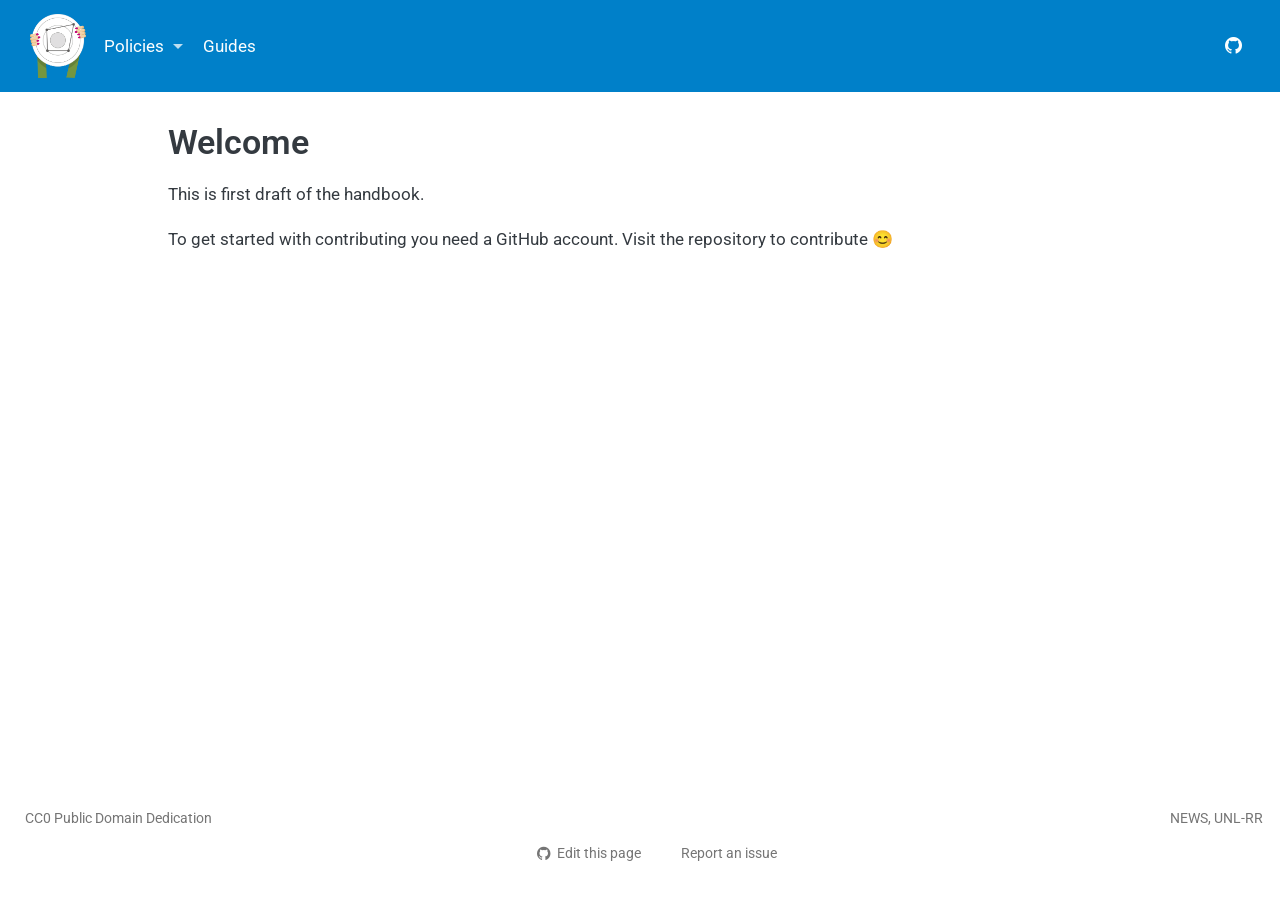
==== index.html @ e449a9d9 "Built site for gh-pages" ====
<!DOCTYPE html>
<html xmlns="http://www.w3.org/1999/xhtml" lang="en" xml:lang="en"><head>

<meta charset="utf-8">
<meta name="generator" content="quarto-1.8.26">

<meta name="viewport" content="width=device-width, initial-scale=1.0, user-scalable=yes">


<title>Welcome – Handbook of Recognition and Rewards</title>
<style>
code{white-space: pre-wrap;}
span.smallcaps{font-variant: small-caps;}
div.columns{display: flex; gap: min(4vw, 1.5em);}
div.column{flex: auto; overflow-x: auto;}
div.hanging-indent{margin-left: 1.5em; text-indent: -1.5em;}
ul.task-list{list-style: none;}
ul.task-list li input[type="checkbox"] {
  width: 0.8em;
  margin: 0 0.8em 0.2em -1em; /* quarto-specific, see https://github.com/quarto-dev/quarto-cli/issues/4556 */ 
  vertical-align: middle;
}
</style>


<script src="site_libs/quarto-nav/quarto-nav.js"></script>
<script src="site_libs/quarto-nav/headroom.min.js"></script>
<script src="site_libs/clipboard/clipboard.min.js"></script>
<script src="site_libs/quarto-search/autocomplete.umd.js"></script>
<script src="site_libs/quarto-search/fuse.min.js"></script>
<script src="site_libs/quarto-search/quarto-search.js"></script>
<meta name="quarto:offset" content="./">
<link href="./public/favicon.png" rel="icon" type="image/png">
<script src="site_libs/quarto-html/quarto.js" type="module"></script>
<script src="site_libs/quarto-html/tabsets/tabsets.js" type="module"></script>
<script src="site_libs/quarto-html/axe/axe-check.js" type="module"></script>
<script src="site_libs/quarto-html/popper.min.js"></script>
<script src="site_libs/quarto-html/tippy.umd.min.js"></script>
<script src="site_libs/quarto-html/anchor.min.js"></script>
<link href="site_libs/quarto-html/tippy.css" rel="stylesheet">
<link href="site_libs/quarto-html/quarto-syntax-highlighting-587c61ba64f3a5504c4d52d930310e48.css" rel="stylesheet" id="quarto-text-highlighting-styles">
<script src="site_libs/bootstrap/bootstrap.min.js"></script>
<link href="site_libs/bootstrap/bootstrap-icons.css" rel="stylesheet">
<link href="site_libs/bootstrap/bootstrap-2d7fcf690ada8c4a2696e643afd3377e.min.css" rel="stylesheet" append-hash="true" id="quarto-bootstrap" data-mode="light">
<script id="quarto-search-options" type="application/json">{
  "location": "navbar",
  "copy-button": false,
  "collapse-after": 3,
  "panel-placement": "end",
  "type": "overlay",
  "limit": 50,
  "keyboard-shortcut": [
    "f",
    "/",
    "s"
  ],
  "show-item-context": false,
  "language": {
    "search-no-results-text": "No results",
    "search-matching-documents-text": "matching documents",
    "search-copy-link-title": "Copy link to search",
    "search-hide-matches-text": "Hide additional matches",
    "search-more-match-text": "more match in this document",
    "search-more-matches-text": "more matches in this document",
    "search-clear-button-title": "Clear",
    "search-text-placeholder": "",
    "search-detached-cancel-button-title": "Cancel",
    "search-submit-button-title": "Submit",
    "search-label": "Search"
  }
}</script>


</head>

<body class="nav-fixed quarto-light">

<div id="quarto-search-results"></div>
  <header id="quarto-header" class="headroom fixed-top">
    <nav class="navbar navbar-expand-lg " data-bs-theme="dark">
      <div class="navbar-container container-fluid">
      <div class="navbar-brand-container mx-auto">
    <a href="./index.html" class="navbar-brand navbar-brand-logo">
    <img src="./public/RR_logo_handbook.png" alt="UNL-RR-default" class="navbar-logo light-content">
    <img src="./public/RR_logo_handbook.png" alt="UNL-RR-default" class="navbar-logo dark-content">
    </a>
  </div>
            <div id="quarto-search" class="" title="Search"></div>
          <button class="navbar-toggler" type="button" data-bs-toggle="collapse" data-bs-target="#navbarCollapse" aria-controls="navbarCollapse" role="menu" aria-expanded="false" aria-label="Toggle navigation" onclick="if (window.quartoToggleHeadroom) { window.quartoToggleHeadroom(); }">
  <span class="navbar-toggler-icon"></span>
</button>
          <div class="collapse navbar-collapse" id="navbarCollapse">
            <ul class="navbar-nav navbar-nav-scroll me-auto">
  <li class="nav-item dropdown ">
    <a class="nav-link dropdown-toggle" href="#" id="nav-menu-policies" role="link" data-bs-toggle="dropdown" aria-expanded="false">
 <span class="menu-text">Policies</span>
    </a>
    <ul class="dropdown-menu" aria-labelledby="nav-menu-policies">    
        <li>
    <a class="dropdown-item" href="./all_universities.qmd">
 <span class="dropdown-text">All</span></a>
  </li>  
    </ul>
  </li>
  <li class="nav-item">
    <a class="nav-link" href="./recommendation.html"> 
<span class="menu-text">Guides</span></a>
  </li>  
</ul>
          </div> <!-- /navcollapse -->
            <div class="quarto-navbar-tools">
    <a href="https://github.com/Awesome-Recognition-and-Rewards/public_engagement_roles" title="Handbook of Recognition and Rewards" class="quarto-navigation-tool px-1" aria-label="Handbook of Recognition and Rewards"><i class="bi bi-github"></i></a>
</div>
      </div> <!-- /container-fluid -->
    </nav>
</header>
<!-- content -->
<div id="quarto-content" class="quarto-container page-columns page-rows-contents page-layout-article page-navbar">
<!-- sidebar -->
<!-- margin-sidebar -->
    <div id="quarto-margin-sidebar" class="sidebar margin-sidebar zindex-bottom">
        
    </div>
<!-- main -->
<main class="content" id="quarto-document-content">

<header id="title-block-header" class="quarto-title-block default">
<div class="quarto-title">
<h1 class="title">Welcome</h1>
</div>



<div class="quarto-title-meta">

    
  
    
  </div>
  


</header>


<p>This is first draft of the handbook.</p>
<p>To get started with contributing you need a GitHub account. Visit the repository to contribute 😊</p>



</main> <!-- /main -->
<script id="quarto-html-after-body" type="application/javascript">
  window.document.addEventListener("DOMContentLoaded", function (event) {
    const icon = "";
    const anchorJS = new window.AnchorJS();
    anchorJS.options = {
      placement: 'right',
      icon: icon
    };
    anchorJS.add('.anchored');
    const isCodeAnnotation = (el) => {
      for (const clz of el.classList) {
        if (clz.startsWith('code-annotation-')) {                     
          return true;
        }
      }
      return false;
    }
    const onCopySuccess = function(e) {
      // button target
      const button = e.trigger;
      // don't keep focus
      button.blur();
      // flash "checked"
      button.classList.add('code-copy-button-checked');
      var currentTitle = button.getAttribute("title");
      button.setAttribute("title", "Copied!");
      let tooltip;
      if (window.bootstrap) {
        button.setAttribute("data-bs-toggle", "tooltip");
        button.setAttribute("data-bs-placement", "left");
        button.setAttribute("data-bs-title", "Copied!");
        tooltip = new bootstrap.Tooltip(button, 
          { trigger: "manual", 
            customClass: "code-copy-button-tooltip",
            offset: [0, -8]});
        tooltip.show();    
      }
      setTimeout(function() {
        if (tooltip) {
          tooltip.hide();
          button.removeAttribute("data-bs-title");
          button.removeAttribute("data-bs-toggle");
          button.removeAttribute("data-bs-placement");
        }
        button.setAttribute("title", currentTitle);
        button.classList.remove('code-copy-button-checked');
      }, 1000);
      // clear code selection
      e.clearSelection();
    }
    const getTextToCopy = function(trigger) {
      const outerScaffold = trigger.parentElement.cloneNode(true);
      const codeEl = outerScaffold.querySelector('code');
      for (const childEl of codeEl.children) {
        if (isCodeAnnotation(childEl)) {
          childEl.remove();
        }
      }
      return codeEl.innerText;
    }
    const clipboard = new window.ClipboardJS('.code-copy-button:not([data-in-quarto-modal])', {
      text: getTextToCopy
    });
    clipboard.on('success', onCopySuccess);
    if (window.document.getElementById('quarto-embedded-source-code-modal')) {
      const clipboardModal = new window.ClipboardJS('.code-copy-button[data-in-quarto-modal]', {
        text: getTextToCopy,
        container: window.document.getElementById('quarto-embedded-source-code-modal')
      });
      clipboardModal.on('success', onCopySuccess);
    }
      var localhostRegex = new RegExp(/^(?:http|https):\/\/localhost\:?[0-9]*\//);
      var mailtoRegex = new RegExp(/^mailto:/);
        var filterRegex = new RegExp("https:\/\/Awesome-Recognition-and-Rewards\.github\.io\/public_engagement_role");
      var isInternal = (href) => {
          return filterRegex.test(href) || localhostRegex.test(href) || mailtoRegex.test(href);
      }
      // Inspect non-navigation links and adorn them if external
     var links = window.document.querySelectorAll('a[href]:not(.nav-link):not(.navbar-brand):not(.toc-action):not(.sidebar-link):not(.sidebar-item-toggle):not(.pagination-link):not(.no-external):not([aria-hidden]):not(.dropdown-item):not(.quarto-navigation-tool):not(.about-link)');
      for (var i=0; i<links.length; i++) {
        const link = links[i];
        if (!isInternal(link.href)) {
          // undo the damage that might have been done by quarto-nav.js in the case of
          // links that we want to consider external
          if (link.dataset.originalHref !== undefined) {
            link.href = link.dataset.originalHref;
          }
        }
      }
    function tippyHover(el, contentFn, onTriggerFn, onUntriggerFn) {
      const config = {
        allowHTML: true,
        maxWidth: 500,
        delay: 100,
        arrow: false,
        appendTo: function(el) {
            return el.parentElement;
        },
        interactive: true,
        interactiveBorder: 10,
        theme: 'quarto',
        placement: 'bottom-start',
      };
      if (contentFn) {
        config.content = contentFn;
      }
      if (onTriggerFn) {
        config.onTrigger = onTriggerFn;
      }
      if (onUntriggerFn) {
        config.onUntrigger = onUntriggerFn;
      }
      window.tippy(el, config); 
    }
    const noterefs = window.document.querySelectorAll('a[role="doc-noteref"]');
    for (var i=0; i<noterefs.length; i++) {
      const ref = noterefs[i];
      tippyHover(ref, function() {
        // use id or data attribute instead here
        let href = ref.getAttribute('data-footnote-href') || ref.getAttribute('href');
        try { href = new URL(href).hash; } catch {}
        const id = href.replace(/^#\/?/, "");
        const note = window.document.getElementById(id);
        if (note) {
          return note.innerHTML;
        } else {
          return "";
        }
      });
    }
    const xrefs = window.document.querySelectorAll('a.quarto-xref');
    const processXRef = (id, note) => {
      // Strip column container classes
      const stripColumnClz = (el) => {
        el.classList.remove("page-full", "page-columns");
        if (el.children) {
          for (const child of el.children) {
            stripColumnClz(child);
          }
        }
      }
      stripColumnClz(note)
      if (id === null || id.startsWith('sec-')) {
        // Special case sections, only their first couple elements
        const container = document.createElement("div");
        if (note.children && note.children.length > 2) {
          container.appendChild(note.children[0].cloneNode(true));
          for (let i = 1; i < note.children.length; i++) {
            const child = note.children[i];
            if (child.tagName === "P" && child.innerText === "") {
              continue;
            } else {
              container.appendChild(child.cloneNode(true));
              break;
            }
          }
          if (window.Quarto?.typesetMath) {
            window.Quarto.typesetMath(container);
          }
          return container.innerHTML
        } else {
          if (window.Quarto?.typesetMath) {
            window.Quarto.typesetMath(note);
          }
          return note.innerHTML;
        }
      } else {
        // Remove any anchor links if they are present
        const anchorLink = note.querySelector('a.anchorjs-link');
        if (anchorLink) {
          anchorLink.remove();
        }
        if (window.Quarto?.typesetMath) {
          window.Quarto.typesetMath(note);
        }
        if (note.classList.contains("callout")) {
          return note.outerHTML;
        } else {
          return note.innerHTML;
        }
      }
    }
    for (var i=0; i<xrefs.length; i++) {
      const xref = xrefs[i];
      tippyHover(xref, undefined, function(instance) {
        instance.disable();
        let url = xref.getAttribute('href');
        let hash = undefined; 
        if (url.startsWith('#')) {
          hash = url;
        } else {
          try { hash = new URL(url).hash; } catch {}
        }
        if (hash) {
          const id = hash.replace(/^#\/?/, "");
          const note = window.document.getElementById(id);
          if (note !== null) {
            try {
              const html = processXRef(id, note.cloneNode(true));
              instance.setContent(html);
            } finally {
              instance.enable();
              instance.show();
            }
          } else {
            // See if we can fetch this
            fetch(url.split('#')[0])
            .then(res => res.text())
            .then(html => {
              const parser = new DOMParser();
              const htmlDoc = parser.parseFromString(html, "text/html");
              const note = htmlDoc.getElementById(id);
              if (note !== null) {
                const html = processXRef(id, note);
                instance.setContent(html);
              } 
            }).finally(() => {
              instance.enable();
              instance.show();
            });
          }
        } else {
          // See if we can fetch a full url (with no hash to target)
          // This is a special case and we should probably do some content thinning / targeting
          fetch(url)
          .then(res => res.text())
          .then(html => {
            const parser = new DOMParser();
            const htmlDoc = parser.parseFromString(html, "text/html");
            const note = htmlDoc.querySelector('main.content');
            if (note !== null) {
              // This should only happen for chapter cross references
              // (since there is no id in the URL)
              // remove the first header
              if (note.children.length > 0 && note.children[0].tagName === "HEADER") {
                note.children[0].remove();
              }
              const html = processXRef(null, note);
              instance.setContent(html);
            } 
          }).finally(() => {
            instance.enable();
            instance.show();
          });
        }
      }, function(instance) {
      });
    }
        let selectedAnnoteEl;
        const selectorForAnnotation = ( cell, annotation) => {
          let cellAttr = 'data-code-cell="' + cell + '"';
          let lineAttr = 'data-code-annotation="' +  annotation + '"';
          const selector = 'span[' + cellAttr + '][' + lineAttr + ']';
          return selector;
        }
        const selectCodeLines = (annoteEl) => {
          const doc = window.document;
          const targetCell = annoteEl.getAttribute("data-target-cell");
          const targetAnnotation = annoteEl.getAttribute("data-target-annotation");
          const annoteSpan = window.document.querySelector(selectorForAnnotation(targetCell, targetAnnotation));
          const lines = annoteSpan.getAttribute("data-code-lines").split(",");
          const lineIds = lines.map((line) => {
            return targetCell + "-" + line;
          })
          let top = null;
          let height = null;
          let parent = null;
          if (lineIds.length > 0) {
              //compute the position of the single el (top and bottom and make a div)
              const el = window.document.getElementById(lineIds[0]);
              top = el.offsetTop;
              height = el.offsetHeight;
              parent = el.parentElement.parentElement;
            if (lineIds.length > 1) {
              const lastEl = window.document.getElementById(lineIds[lineIds.length - 1]);
              const bottom = lastEl.offsetTop + lastEl.offsetHeight;
              height = bottom - top;
            }
            if (top !== null && height !== null && parent !== null) {
              // cook up a div (if necessary) and position it 
              let div = window.document.getElementById("code-annotation-line-highlight");
              if (div === null) {
                div = window.document.createElement("div");
                div.setAttribute("id", "code-annotation-line-highlight");
                div.style.position = 'absolute';
                parent.appendChild(div);
              }
              div.style.top = top - 2 + "px";
              div.style.height = height + 4 + "px";
              div.style.left = 0;
              let gutterDiv = window.document.getElementById("code-annotation-line-highlight-gutter");
              if (gutterDiv === null) {
                gutterDiv = window.document.createElement("div");
                gutterDiv.setAttribute("id", "code-annotation-line-highlight-gutter");
                gutterDiv.style.position = 'absolute';
                const codeCell = window.document.getElementById(targetCell);
                const gutter = codeCell.querySelector('.code-annotation-gutter');
                gutter.appendChild(gutterDiv);
              }
              gutterDiv.style.top = top - 2 + "px";
              gutterDiv.style.height = height + 4 + "px";
            }
            selectedAnnoteEl = annoteEl;
          }
        };
        const unselectCodeLines = () => {
          const elementsIds = ["code-annotation-line-highlight", "code-annotation-line-highlight-gutter"];
          elementsIds.forEach((elId) => {
            const div = window.document.getElementById(elId);
            if (div) {
              div.remove();
            }
          });
          selectedAnnoteEl = undefined;
        };
          // Handle positioning of the toggle
      window.addEventListener(
        "resize",
        throttle(() => {
          elRect = undefined;
          if (selectedAnnoteEl) {
            selectCodeLines(selectedAnnoteEl);
          }
        }, 10)
      );
      function throttle(fn, ms) {
      let throttle = false;
      let timer;
        return (...args) => {
          if(!throttle) { // first call gets through
              fn.apply(this, args);
              throttle = true;
          } else { // all the others get throttled
              if(timer) clearTimeout(timer); // cancel #2
              timer = setTimeout(() => {
                fn.apply(this, args);
                timer = throttle = false;
              }, ms);
          }
        };
      }
        // Attach click handler to the DT
        const annoteDls = window.document.querySelectorAll('dt[data-target-cell]');
        for (const annoteDlNode of annoteDls) {
          annoteDlNode.addEventListener('click', (event) => {
            const clickedEl = event.target;
            if (clickedEl !== selectedAnnoteEl) {
              unselectCodeLines();
              const activeEl = window.document.querySelector('dt[data-target-cell].code-annotation-active');
              if (activeEl) {
                activeEl.classList.remove('code-annotation-active');
              }
              selectCodeLines(clickedEl);
              clickedEl.classList.add('code-annotation-active');
            } else {
              // Unselect the line
              unselectCodeLines();
              clickedEl.classList.remove('code-annotation-active');
            }
          });
        }
    const findCites = (el) => {
      const parentEl = el.parentElement;
      if (parentEl) {
        const cites = parentEl.dataset.cites;
        if (cites) {
          return {
            el,
            cites: cites.split(' ')
          };
        } else {
          return findCites(el.parentElement)
        }
      } else {
        return undefined;
      }
    };
    var bibliorefs = window.document.querySelectorAll('a[role="doc-biblioref"]');
    for (var i=0; i<bibliorefs.length; i++) {
      const ref = bibliorefs[i];
      const citeInfo = findCites(ref);
      if (citeInfo) {
        tippyHover(citeInfo.el, function() {
          var popup = window.document.createElement('div');
          citeInfo.cites.forEach(function(cite) {
            var citeDiv = window.document.createElement('div');
            citeDiv.classList.add('hanging-indent');
            citeDiv.classList.add('csl-entry');
            var biblioDiv = window.document.getElementById('ref-' + cite);
            if (biblioDiv) {
              citeDiv.innerHTML = biblioDiv.innerHTML;
            }
            popup.appendChild(citeDiv);
          });
          return popup.innerHTML;
        });
      }
    }
  });
  </script>
</div> <!-- /content -->
<footer class="footer">
  <div class="nav-footer">
    <div class="nav-footer-left">
      <ul class="footer-items list-unstyled">
    <li class="nav-item">
    <a class="nav-link" href="https://creativecommons.org/publicdomain/zero/1.0/legalcode">
<p>CC0 Public Domain Dedication</p>
</a>
  </li>  
</ul>
    </div>   
    <div class="nav-footer-center">
      &nbsp;
    <div class="toc-actions"><ul><li><a href="https://github.com/Awesome-Recognition-and-Rewards/public_engagement_roles/edit/main/index.qmd" class="toc-action"><i class="bi bi-github"></i>Edit this page</a></li><li><a href="https://github.com/Awesome-Recognition-and-Rewards/public_engagement_roles/issues/new/choose" class="toc-action"><i class="bi empty"></i>Report an issue</a></li></ul></div></div>
    <div class="nav-footer-right">
      <ul class="footer-items list-unstyled">
    <li class="nav-item">
 NEWS, UNL-RR
  </li>  
</ul>
    </div>
  </div>
</footer>




</body></html>
---- site_libs/quarto-html/tippy.css ----
.tippy-box[data-animation=fade][data-state=hidden]{opacity:0}[data-tippy-root]{max-width:calc(100vw - 10px)}.tippy-box{position:relative;background-color:#333;color:#fff;border-radius:4px;font-size:14px;line-height:1.4;white-space:normal;outline:0;transition-property:transform,visibility,opacity}.tippy-box[data-placement^=top]>.tippy-arrow{bottom:0}.tippy-box[data-placement^=top]>.tippy-arrow:before{bottom:-7px;left:0;border-width:8px 8px 0;border-top-color:initial;transform-origin:center top}.tippy-box[data-placement^=bottom]>.tippy-arrow{top:0}.tippy-box[data-placement^=bottom]>.tippy-arrow:before{top:-7px;left:0;border-width:0 8px 8px;border-bottom-color:initial;transform-origin:center bottom}.tippy-box[data-placement^=left]>.tippy-arrow{right:0}.tippy-box[data-placement^=left]>.tippy-arrow:before{border-width:8px 0 8px 8px;border-left-color:initial;right:-7px;transform-origin:center left}.tippy-box[data-placement^=right]>.tippy-arrow{left:0}.tippy-box[data-placement^=right]>.tippy-arrow:before{left:-7px;border-width:8px 8px 8px 0;border-right-color:initial;transform-origin:center right}.tippy-box[data-inertia][data-state=visible]{transition-timing-function:cubic-bezier(.54,1.5,.38,1.11)}.tippy-arrow{width:16px;height:16px;color:#333}.tippy-arrow:before{content:"";position:absolute;border-color:transparent;border-style:solid}.tippy-content{position:relative;padding:5px 9px;z-index:1}
---- site_libs/quarto-html/quarto-syntax-highlighting-587c61ba64f3a5504c4d52d930310e48.css ----
/* quarto syntax highlight colors */
:root {
  --quarto-hl-ot-color: #003B4F;
  --quarto-hl-at-color: #657422;
  --quarto-hl-ss-color: #20794D;
  --quarto-hl-an-color: #5E5E5E;
  --quarto-hl-fu-color: #4758AB;
  --quarto-hl-st-color: #20794D;
  --quarto-hl-cf-color: #003B4F;
  --quarto-hl-op-color: #5E5E5E;
  --quarto-hl-er-color: #AD0000;
  --quarto-hl-bn-color: #AD0000;
  --quarto-hl-al-color: #AD0000;
  --quarto-hl-va-color: #111111;
  --quarto-hl-bu-color: inherit;
  --quarto-hl-ex-color: inherit;
  --quarto-hl-pp-color: #AD0000;
  --quarto-hl-in-color: #5E5E5E;
  --quarto-hl-vs-color: #20794D;
  --quarto-hl-wa-color: #5E5E5E;
  --quarto-hl-do-color: #5E5E5E;
  --quarto-hl-im-color: #00769E;
  --quarto-hl-ch-color: #20794D;
  --quarto-hl-dt-color: #AD0000;
  --quarto-hl-fl-color: #AD0000;
  --quarto-hl-co-color: #5E5E5E;
  --quarto-hl-cv-color: #5E5E5E;
  --quarto-hl-cn-color: #8f5902;
  --quarto-hl-sc-color: #5E5E5E;
  --quarto-hl-dv-color: #AD0000;
  --quarto-hl-kw-color: #003B4F;
}

/* other quarto variables */
:root {
  --quarto-font-monospace: SFMono-Regular, Menlo, Monaco, Consolas, "Liberation Mono", "Courier New", monospace;
}

/* syntax highlight based on Pandoc's rules */
pre > code.sourceCode > span {
  color: #003B4F;
}

code.sourceCode > span {
  color: #003B4F;
}

div.sourceCode,
div.sourceCode pre.sourceCode {
  color: #003B4F;
}

/* Normal */
code span {
  color: #003B4F;
}

/* Alert */
code span.al {
  color: #AD0000;
  font-style: inherit;
}

/* Annotation */
code span.an {
  color: #5E5E5E;
  font-style: inherit;
}

/* Attribute */
code span.at {
  color: #657422;
  font-style: inherit;
}

/* BaseN */
code span.bn {
  color: #AD0000;
  font-style: inherit;
}

/* BuiltIn */
code span.bu {
  font-style: inherit;
}

/* ControlFlow */
code span.cf {
  color: #003B4F;
  font-weight: bold;
  font-style: inherit;
}

/* Char */
code span.ch {
  color: #20794D;
  font-style: inherit;
}

/* Constant */
code span.cn {
  color: #8f5902;
  font-style: inherit;
}

/* Comment */
code span.co {
  color: #5E5E5E;
  font-style: inherit;
}

/* CommentVar */
code span.cv {
  color: #5E5E5E;
  font-style: italic;
}

/* Documentation */
code span.do {
  color: #5E5E5E;
  font-style: italic;
}

/* DataType */
code span.dt {
  color: #AD0000;
  font-style: inherit;
}

/* DecVal */
code span.dv {
  color: #AD0000;
  font-style: inherit;
}

/* Error */
code span.er {
  color: #AD0000;
  font-style: inherit;
}

/* Extension */
code span.ex {
  font-style: inherit;
}

/* Float */
code span.fl {
  color: #AD0000;
  font-style: inherit;
}

/* Function */
code span.fu {
  color: #4758AB;
  font-style: inherit;
}

/* Import */
code span.im {
  color: #00769E;
  font-style: inherit;
}

/* Information */
code span.in {
  color: #5E5E5E;
  font-style: inherit;
}

/* Keyword */
code span.kw {
  color: #003B4F;
  font-weight: bold;
  font-style: inherit;
}

/* Operator */
code span.op {
  color: #5E5E5E;
  font-style: inherit;
}

/* Other */
code span.ot {
  color: #003B4F;
  font-style: inherit;
}

/* Preprocessor */
code span.pp {
  color: #AD0000;
  font-style: inherit;
}

/* SpecialChar */
code span.sc {
  color: #5E5E5E;
  font-style: inherit;
}

/* SpecialString */
code span.ss {
  color: #20794D;
  font-style: inherit;
}

/* String */
code span.st {
  color: #20794D;
  font-style: inherit;
}

/* Variable */
code span.va {
  color: #111111;
  font-style: inherit;
}

/* VerbatimString */
code span.vs {
  color: #20794D;
  font-style: inherit;
}

/* Warning */
code span.wa {
  color: #5E5E5E;
  font-style: italic;
}

.prevent-inlining {
  content: "</";
}

/*# sourceMappingURL=2dce1cc6c82594539e1579de68416b47.css.map */
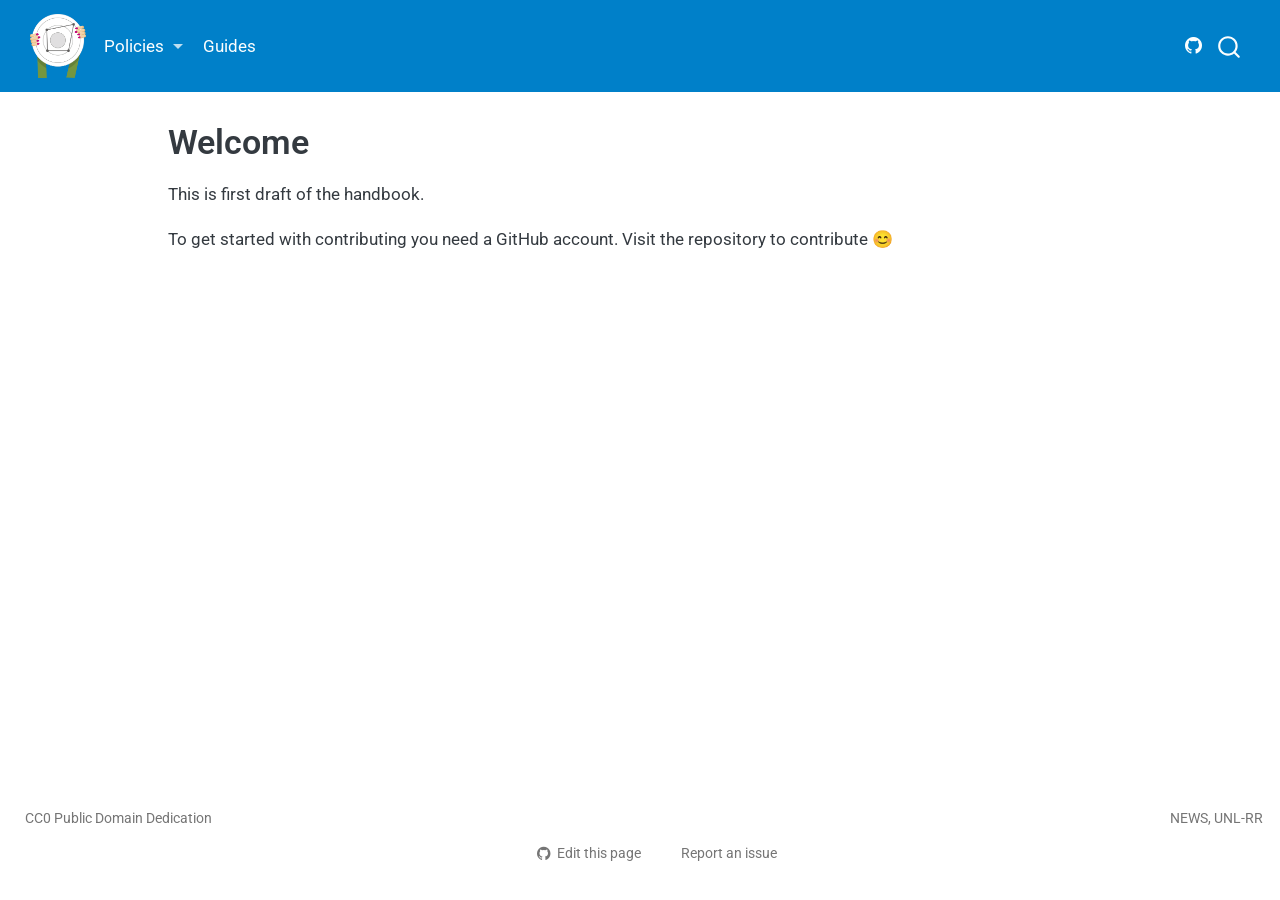
==== commit 2ac241e0: "Built site for gh-pages" ====
--- a/index.html
+++ b/index.html
@@ -2,13 +2,16 @@
 <html xmlns="http://www.w3.org/1999/xhtml" lang="en" xml:lang="en"><head>
 
 <meta charset="utf-8">
-<meta name="generator" content="quarto-1.8.26">
+<meta name="generator" content="quarto-1.9.36">
 
 <meta name="viewport" content="width=device-width, initial-scale=1.0, user-scalable=yes">
 
 
 <title>Welcome – Handbook of Recognition and Rewards</title>
 <style>
+/* Default styles provided by pandoc.
+** See https://pandoc.org/MANUAL.html#variables-for-html for config info.
+*/
 code{white-space: pre-wrap;}
 span.smallcaps{font-variant: small-caps;}
 div.columns{display: flex; gap: min(4vw, 1.5em);}
@@ -33,15 +36,14 @@
 <link href="./public/favicon.png" rel="icon" type="image/png">
 <script src="site_libs/quarto-html/quarto.js" type="module"></script>
 <script src="site_libs/quarto-html/tabsets/tabsets.js" type="module"></script>
-<script src="site_libs/quarto-html/axe/axe-check.js" type="module"></script>
 <script src="site_libs/quarto-html/popper.min.js"></script>
 <script src="site_libs/quarto-html/tippy.umd.min.js"></script>
 <script src="site_libs/quarto-html/anchor.min.js"></script>
 <link href="site_libs/quarto-html/tippy.css" rel="stylesheet">
-<link href="site_libs/quarto-html/quarto-syntax-highlighting-587c61ba64f3a5504c4d52d930310e48.css" rel="stylesheet" id="quarto-text-highlighting-styles">
+<link href="site_libs/quarto-html/quarto-syntax-highlighting-845c23b38eaddc0f92fda52bfe77a8c8.css" rel="stylesheet" id="quarto-text-highlighting-styles">
 <script src="site_libs/bootstrap/bootstrap.min.js"></script>
 <link href="site_libs/bootstrap/bootstrap-icons.css" rel="stylesheet">
-<link href="site_libs/bootstrap/bootstrap-2d7fcf690ada8c4a2696e643afd3377e.min.css" rel="stylesheet" append-hash="true" id="quarto-bootstrap" data-mode="light">
+<link href="site_libs/bootstrap/bootstrap-60f2d219795273d36d7ece9634d69903.min.css" rel="stylesheet" append-hash="true" id="quarto-bootstrap" data-mode="light">
 <script id="quarto-search-options" type="application/json">{
   "location": "navbar",
   "copy-button": false,
@@ -222,7 +224,7 @@
     }
       var localhostRegex = new RegExp(/^(?:http|https):\/\/localhost\:?[0-9]*\//);
       var mailtoRegex = new RegExp(/^mailto:/);
-        var filterRegex = new RegExp("https:\/\/Awesome-Recognition-and-Rewards\.github\.io\/public_engagement_role");
+        var filterRegex = new RegExp("https:\/\/Awesome-Recognition-and-Rewards\.github\.io\/public_engagement_roles");
       var isInternal = (href) => {
           return filterRegex.test(href) || localhostRegex.test(href) || mailtoRegex.test(href);
       }
--- a/site_libs/quarto-html/quarto-syntax-highlighting-845c23b38eaddc0f92fda52bfe77a8c8.css
+++ b/site_libs/quarto-html/quarto-syntax-highlighting-845c23b38eaddc0f92fda52bfe77a8c8.css
@@ -0,0 +1,236 @@
+/* quarto syntax highlight colors */
+:root {
+  --quarto-hl-ot-color: #003B4F;
+  --quarto-hl-at-color: #657422;
+  --quarto-hl-ss-color: #20794D;
+  --quarto-hl-an-color: #5E5E5E;
+  --quarto-hl-fu-color: #4758AB;
+  --quarto-hl-st-color: #20794D;
+  --quarto-hl-cf-color: #003B4F;
+  --quarto-hl-op-color: #5E5E5E;
+  --quarto-hl-er-color: #AD0000;
+  --quarto-hl-bn-color: #AD0000;
+  --quarto-hl-al-color: #AD0000;
+  --quarto-hl-va-color: #111111;
+  --quarto-hl-bu-color: inherit;
+  --quarto-hl-ex-color: inherit;
+  --quarto-hl-pp-color: #AD0000;
+  --quarto-hl-in-color: #5E5E5E;
+  --quarto-hl-vs-color: #20794D;
+  --quarto-hl-wa-color: #5E5E5E;
+  --quarto-hl-do-color: #5E5E5E;
+  --quarto-hl-im-color: #00769E;
+  --quarto-hl-ch-color: #20794D;
+  --quarto-hl-dt-color: #AD0000;
+  --quarto-hl-fl-color: #AD0000;
+  --quarto-hl-co-color: #5E5E5E;
+  --quarto-hl-cv-color: #5E5E5E;
+  --quarto-hl-cn-color: #8f5902;
+  --quarto-hl-sc-color: #5E5E5E;
+  --quarto-hl-dv-color: #AD0000;
+  --quarto-hl-kw-color: #003B4F;
+}
+
+/* other quarto variables */
+:root {
+  --quarto-font-monospace: SFMono-Regular, Menlo, Monaco, Consolas, "Liberation Mono", "Courier New", monospace;
+}
+
+/* syntax highlight based on Pandoc's rules */
+pre > code.sourceCode > span {
+  color: #003B4F;
+}
+
+code.sourceCode > span {
+  color: #003B4F;
+}
+
+div.sourceCode,
+div.sourceCode pre.sourceCode {
+  color: #003B4F;
+}
+
+/* Normal */
+code span {
+  color: #003B4F;
+}
+
+/* Alert */
+code span.al {
+  color: #AD0000;
+  font-style: inherit;
+}
+
+/* Annotation */
+code span.an {
+  color: #5E5E5E;
+  font-style: inherit;
+}
+
+/* Attribute */
+code span.at {
+  color: #657422;
+  font-style: inherit;
+}
+
+/* BaseN */
+code span.bn {
+  color: #AD0000;
+  font-style: inherit;
+}
+
+/* BuiltIn */
+code span.bu {
+  font-style: inherit;
+}
+
+/* ControlFlow */
+code span.cf {
+  color: #003B4F;
+  font-weight: bold;
+  font-style: inherit;
+}
+
+/* Char */
+code span.ch {
+  color: #20794D;
+  font-style: inherit;
+}
+
+/* Constant */
+code span.cn {
+  color: #8f5902;
+  font-style: inherit;
+}
+
+/* Comment */
+code span.co {
+  color: #5E5E5E;
+  font-style: inherit;
+}
+
+/* CommentVar */
+code span.cv {
+  color: #5E5E5E;
+  font-style: italic;
+}
+
+/* Documentation */
+code span.do {
+  color: #5E5E5E;
+  font-style: italic;
+}
+
+/* DataType */
+code span.dt {
+  color: #AD0000;
+  font-style: inherit;
+}
+
+/* DecVal */
+code span.dv {
+  color: #AD0000;
+  font-style: inherit;
+}
+
+/* Error */
+code span.er {
+  color: #AD0000;
+  font-style: inherit;
+}
+
+/* Extension */
+code span.ex {
+  font-style: inherit;
+}
+
+/* Float */
+code span.fl {
+  color: #AD0000;
+  font-style: inherit;
+}
+
+/* Function */
+code span.fu {
+  color: #4758AB;
+  font-style: inherit;
+}
+
+/* Import */
+code span.im {
+  color: #00769E;
+  font-style: inherit;
+}
+
+/* Information */
+code span.in {
+  color: #5E5E5E;
+  font-style: inherit;
+}
+
+/* Keyword */
+code span.kw {
+  color: #003B4F;
+  font-weight: bold;
+  font-style: inherit;
+}
+
+/* Operator */
+code span.op {
+  color: #5E5E5E;
+  font-style: inherit;
+}
+
+/* Other */
+code span.ot {
+  color: #003B4F;
+  font-style: inherit;
+}
+
+/* Preprocessor */
+code span.pp {
+  color: #AD0000;
+  font-style: inherit;
+}
+
+/* SpecialChar */
+code span.sc {
+  color: #5E5E5E;
+  font-style: inherit;
+}
+
+/* SpecialString */
+code span.ss {
+  color: #20794D;
+  font-style: inherit;
+}
+
+/* String */
+code span.st {
+  color: #20794D;
+  font-style: inherit;
+}
+
+/* Variable */
+code span.va {
+  color: #111111;
+  font-style: inherit;
+}
+
+/* VerbatimString */
+code span.vs {
+  color: #20794D;
+  font-style: inherit;
+}
+
+/* Warning */
+code span.wa {
+  color: #5E5E5E;
+  font-style: italic;
+}
+
+.prevent-inlining {
+  content: "</";
+}
+
+/*# sourceMappingURL=ac89f0bb514bba72461919f78549e31c.css.map */
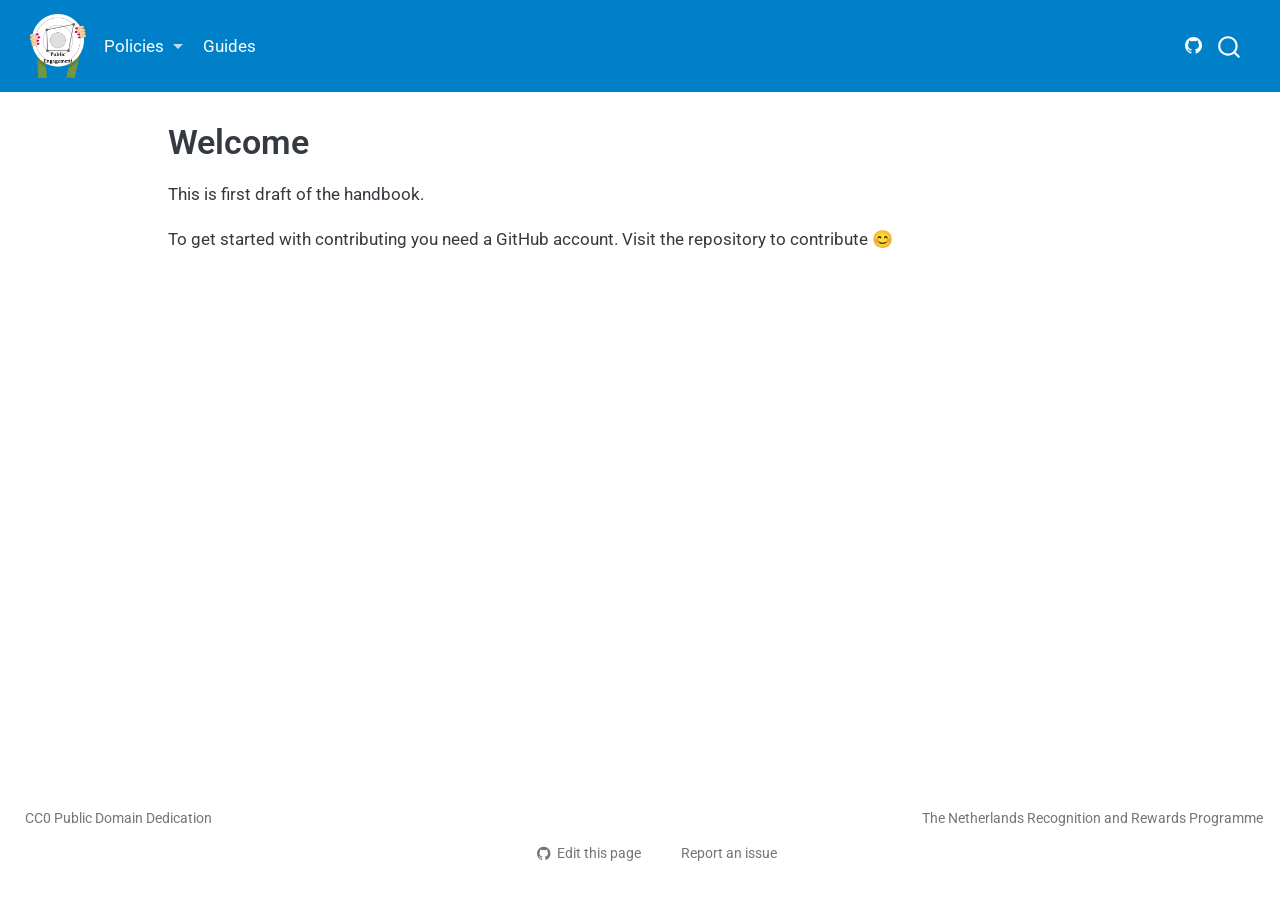
==== commit a84ece1a: "Built site for gh-pages" ====
--- a/index.html
+++ b/index.html
@@ -83,8 +83,8 @@
       <div class="navbar-container container-fluid">
       <div class="navbar-brand-container mx-auto">
     <a href="./index.html" class="navbar-brand navbar-brand-logo">
-    <img src="./public/RR_logo_handbook.png" alt="UNL-RR-default" class="navbar-logo light-content">
-    <img src="./public/RR_logo_handbook.png" alt="UNL-RR-default" class="navbar-logo dark-content">
+    <img src="./public/RR_handbook_PublicEngagement_logo.png" alt="UNL-RR-PublicEngagement" class="navbar-logo light-content">
+    <img src="./public/RR_handbook_PublicEngagement_logo.png" alt="UNL-RR-PublicEngagement" class="navbar-logo dark-content">
     </a>
   </div>
             <div id="quarto-search" class="" title="Search"></div>
@@ -111,7 +111,7 @@
 </ul>
           </div> <!-- /navcollapse -->
             <div class="quarto-navbar-tools">
-    <a href="https://github.com/Awesome-Recognition-and-Rewards/public_engagement_roles" title="Handbook of Recognition and Rewards" class="quarto-navigation-tool px-1" aria-label="Handbook of Recognition and Rewards"><i class="bi bi-github"></i></a>
+    <a href="https://github.com/Awesome-Recognition-and-Rewards/public_engagement_roles" title="Handbook of Recognition and Rewards for Public Engagement Practices" class="quarto-navigation-tool px-1" aria-label="Handbook of Recognition and Rewards for Public Engagement Practices"><i class="bi bi-github"></i></a>
 </div>
       </div> <!-- /container-fluid -->
     </nav>
@@ -569,7 +569,7 @@
     <div class="nav-footer-right">
       <ul class="footer-items list-unstyled">
     <li class="nav-item">
- NEWS, UNL-RR
+ The Netherlands Recognition and Rewards Programme
   </li>  
 </ul>
     </div>
